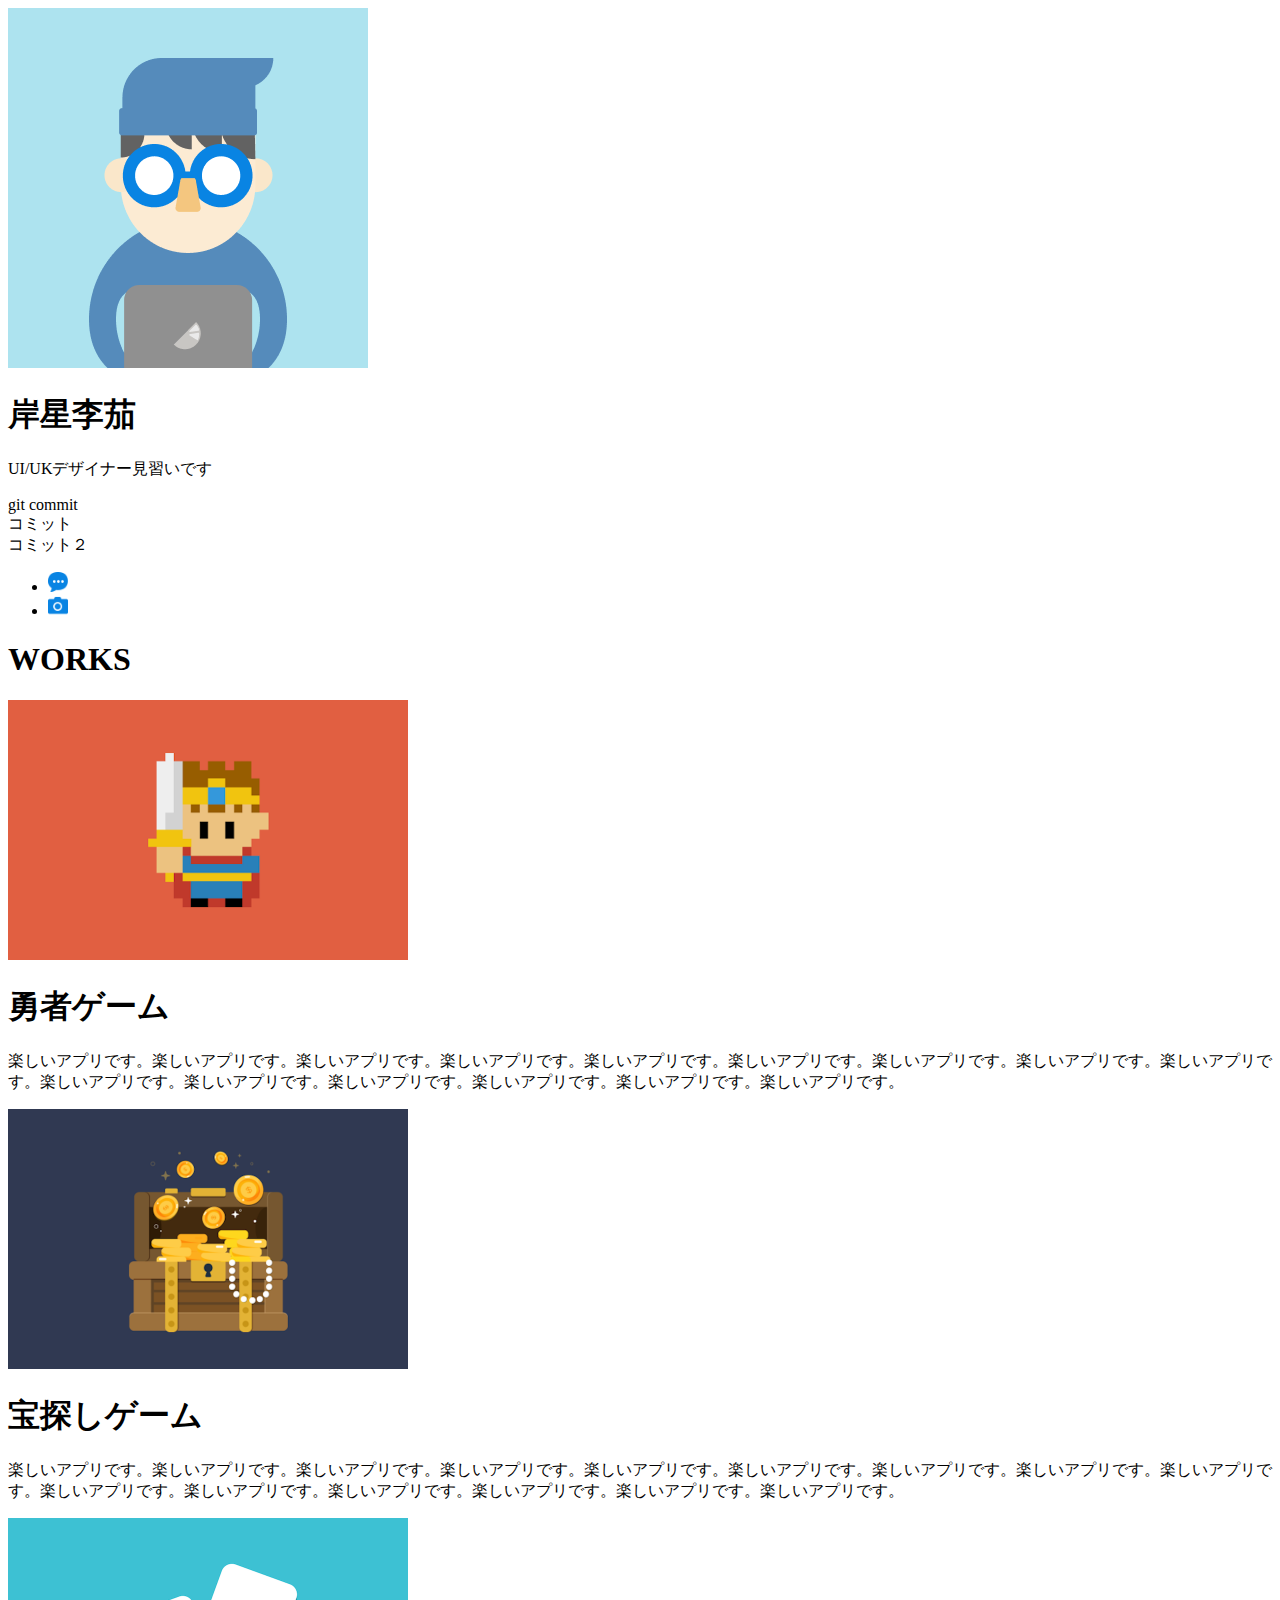
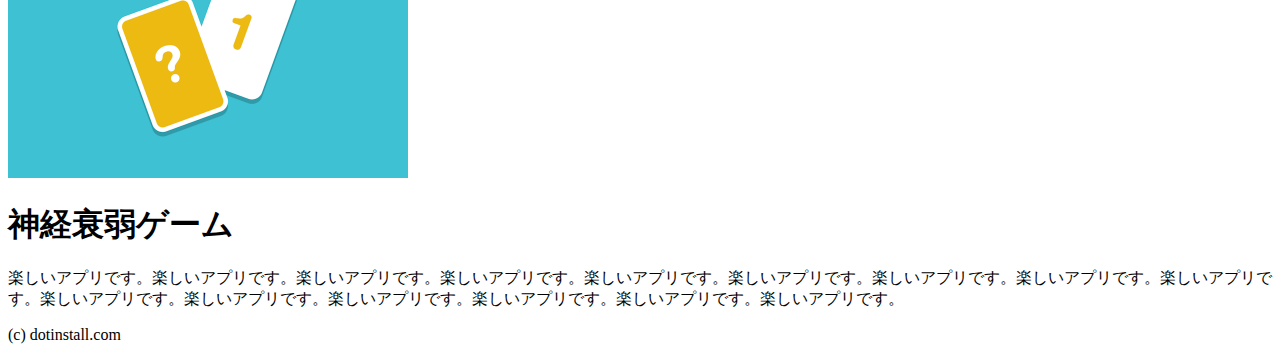
==== index.html @ 0ce1997c "こみっとれんしゅう" ====
<!DOCTYPE html>
<html lang="ja">
  <head>
		<meta charset="utf-8">
		<title>タイトル</title>
		<link rel="icon" href="favicon.ico">
		<meta name="description" content="せりかのポートフォリオサイトです"> 
  </head>
  <body>
				
		<header>
			
			<img src="img/taro.png">
					<h1>岸星李茄</h1>
					<p>UI/UKデザイナー見習いです</p> 

					<div>git commit</div>
					<div>コミット</div>
					<div>コミット２</div>
					

					<ul>
						<li>
							<a href="https://dotinstall.com" target="_blank"> 
								<img src="img/blog.png" width="20" height="20" alt="ブログサイトへのリンク画像です">
							</a>
						</li>
						<li>
							<a href="https:dotinstall.com" target="_blank">
							<img src="img/photos.png" width="20" height="20" alt="写真サイトへのリンク画像です">
						</a>
						</li>
					</ul>


		</header>
		
		
		<!-- 作品紹介 -->
		
		<!DOCTYPE html>
		<html lang="en">
		<head>
			<meta charset="UTF-8">
			<meta http-equiv="X-UA-Compatible" content="IE=edge">
			<meta name="viewport" content="width=device-width, initial-scale=1.0">
			<title>Document</title>
		</head>
		<body>


			
		</body>
		</html>


		<h1>WORKS</h1>
		
		<section>

<section>
	<img src="img/work1.png" width="400" height="260" alt="勇者ゲームの紹介画像">
	<h1>勇者ゲーム</h1>
	<p>楽しいアプリです。楽しいアプリです。楽しいアプリです。楽しいアプリです。楽しいアプリです。楽しいアプリです。楽しいアプリです。楽しいアプリです。楽しいアプリです。楽しいアプリです。楽しいアプリです。楽しいアプリです。楽しいアプリです。楽しいアプリです。楽しいアプリです。</p>
</section>



<section>
	<img src="img/work2.png" width="400" height="260" alt="宝探しゲームの紹介画像">
	<h1>宝探しゲーム</h1>
	<p>楽しいアプリです。楽しいアプリです。楽しいアプリです。楽しいアプリです。楽しいアプリです。楽しいアプリです。楽しいアプリです。楽しいアプリです。楽しいアプリです。楽しいアプリです。楽しいアプリです。楽しいアプリです。楽しいアプリです。楽しいアプリです。楽しいアプリです。</p>
</section>



<section>
	<img src="img/work3.png" width="400" height="260" alt="神経衰弱ゲームの紹介画像">
	<h1>神経衰弱ゲーム</h1>
	<p>楽しいアプリです。楽しいアプリです。楽しいアプリです。楽しいアプリです。楽しいアプリです。楽しいアプリです。楽しいアプリです。楽しいアプリです。楽しいアプリです。楽しいアプリです。楽しいアプリです。楽しいアプリです。楽しいアプリです。楽しいアプリです。楽しいアプリです。</p>
</section>

</section>



<footer>

	<p>(c) dotinstall.com</p>


</footer>


		

  </body>
</html>
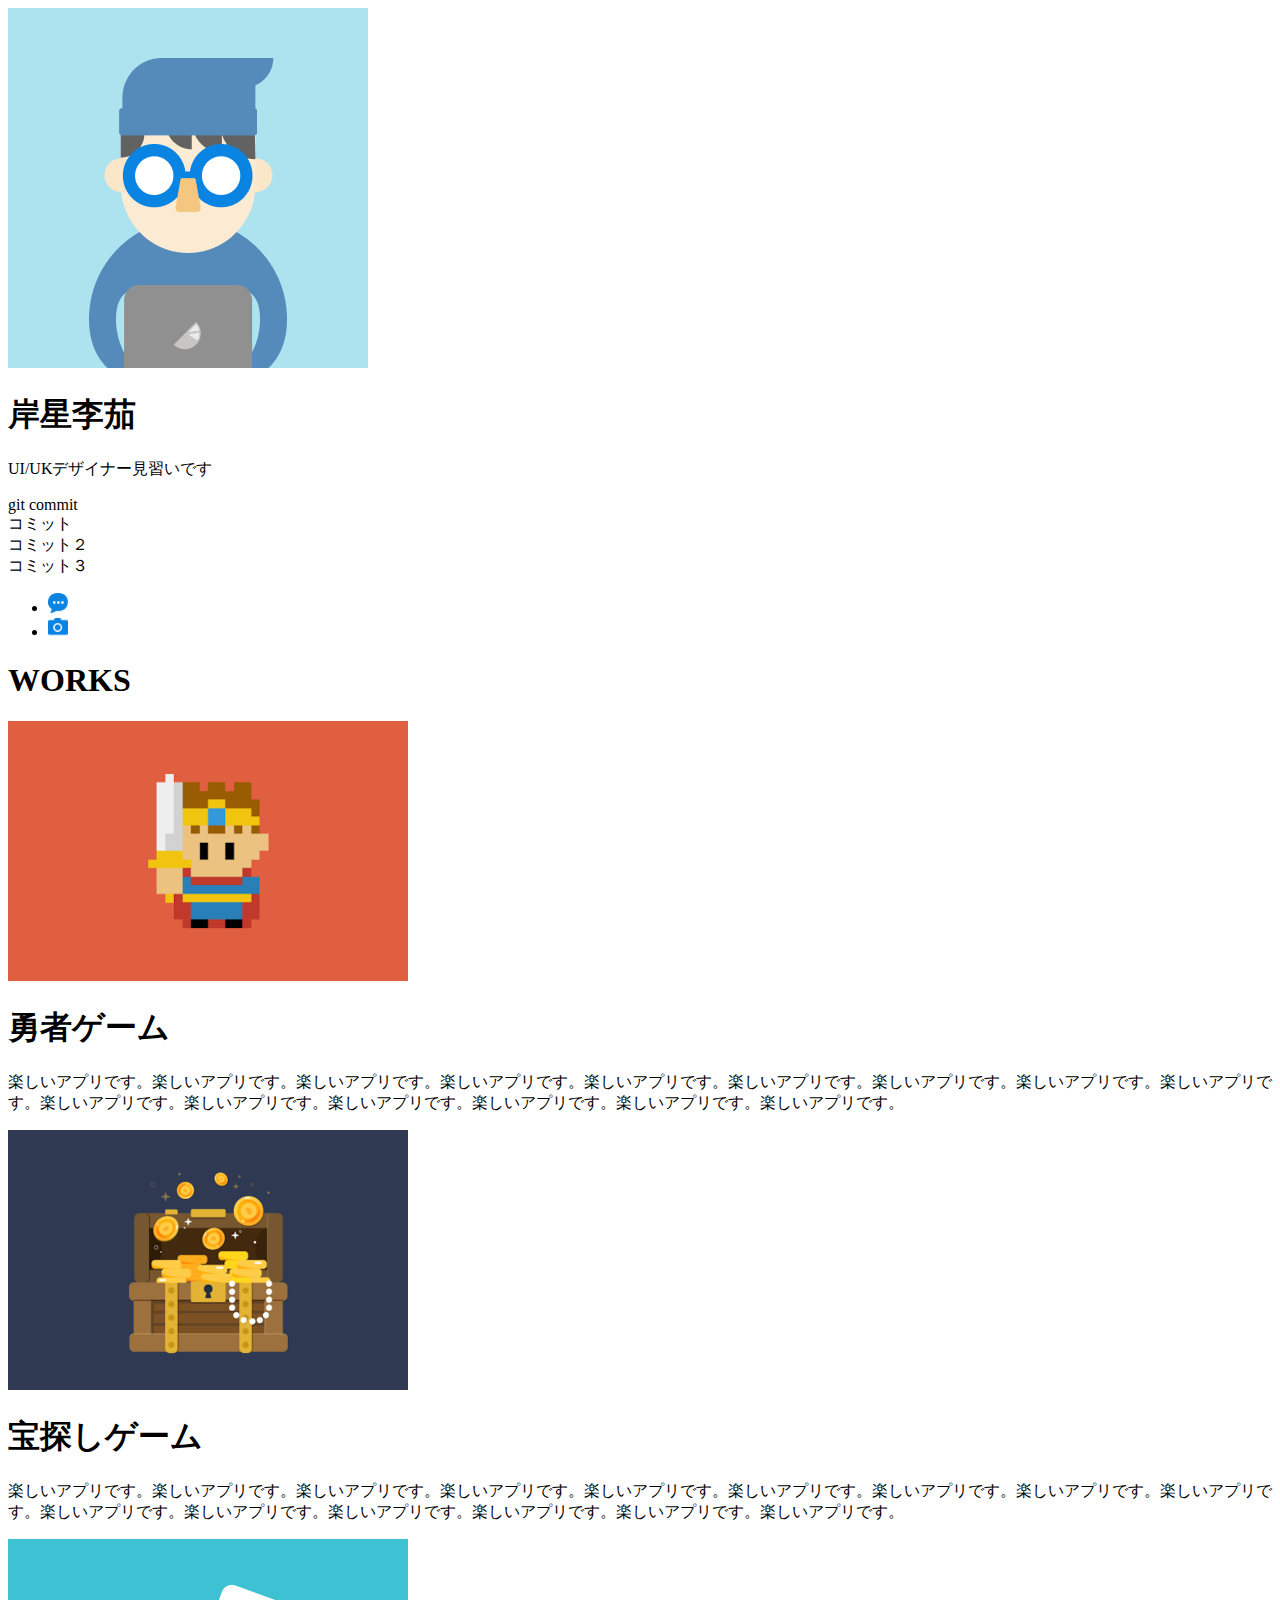
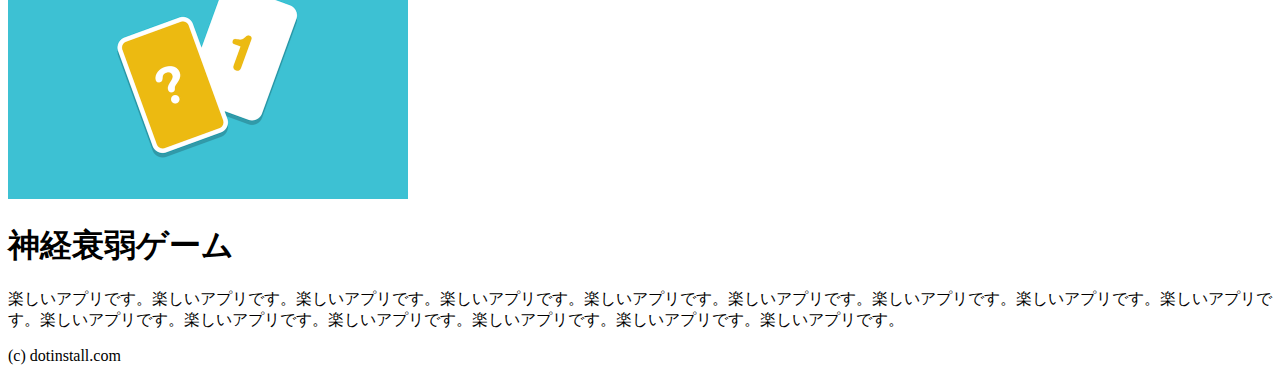
==== commit 6aed232d: "gitの練習" ====
--- a/index.html
+++ b/index.html
@@ -17,6 +17,7 @@
 					<div>git commit</div>
 					<div>コミット</div>
 					<div>コミット２</div>
+					<div>コミット３</div>
 					
 
 					<ul>
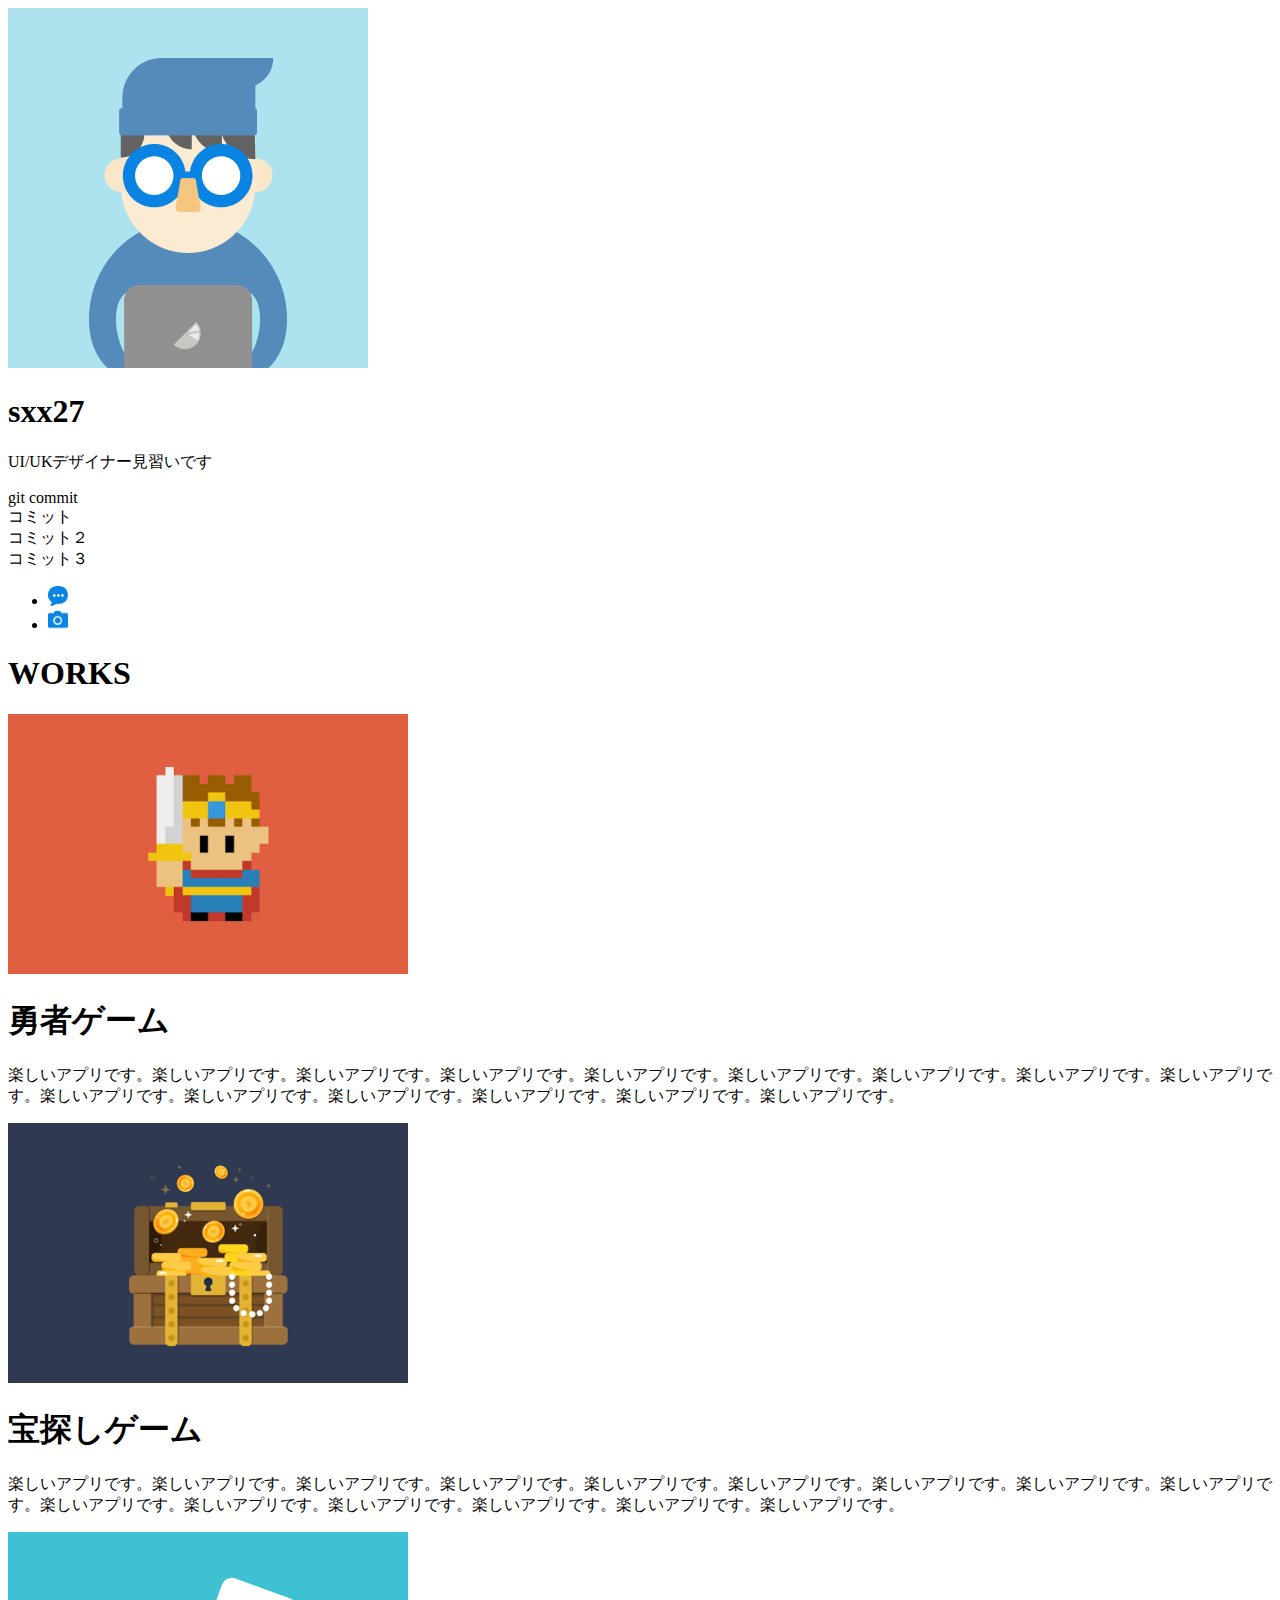
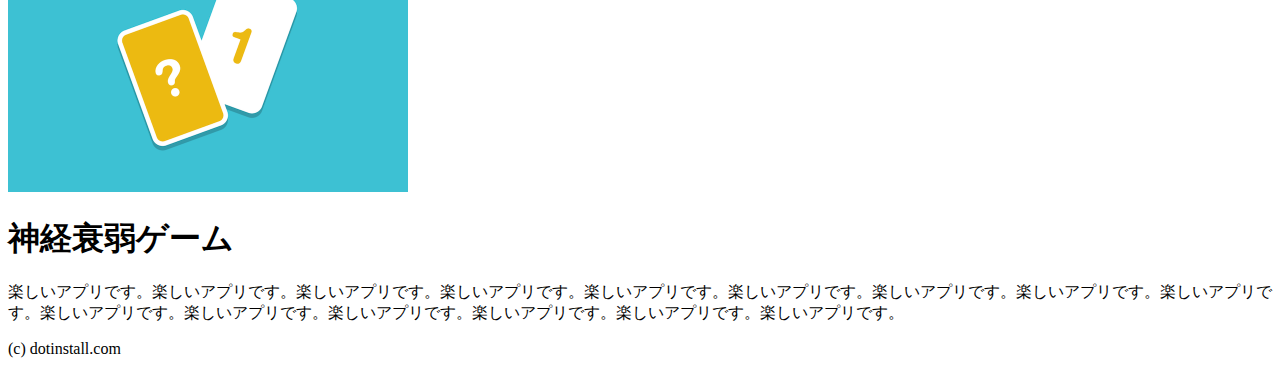
==== commit d7f27566: "gitの練習" ====
--- a/index.html
+++ b/index.html
@@ -11,14 +11,14 @@
 		<header>
 			
 			<img src="img/taro.png">
-					<h1>岸星李茄</h1>
+					<h1>sxx27</h1>
 					<p>UI/UKデザイナー見習いです</p> 
 
 					<div>git commit</div>
 					<div>コミット</div>
 					<div>コミット２</div>
 					<div>コミット３</div>
-					
+
 
 					<ul>
 						<li>
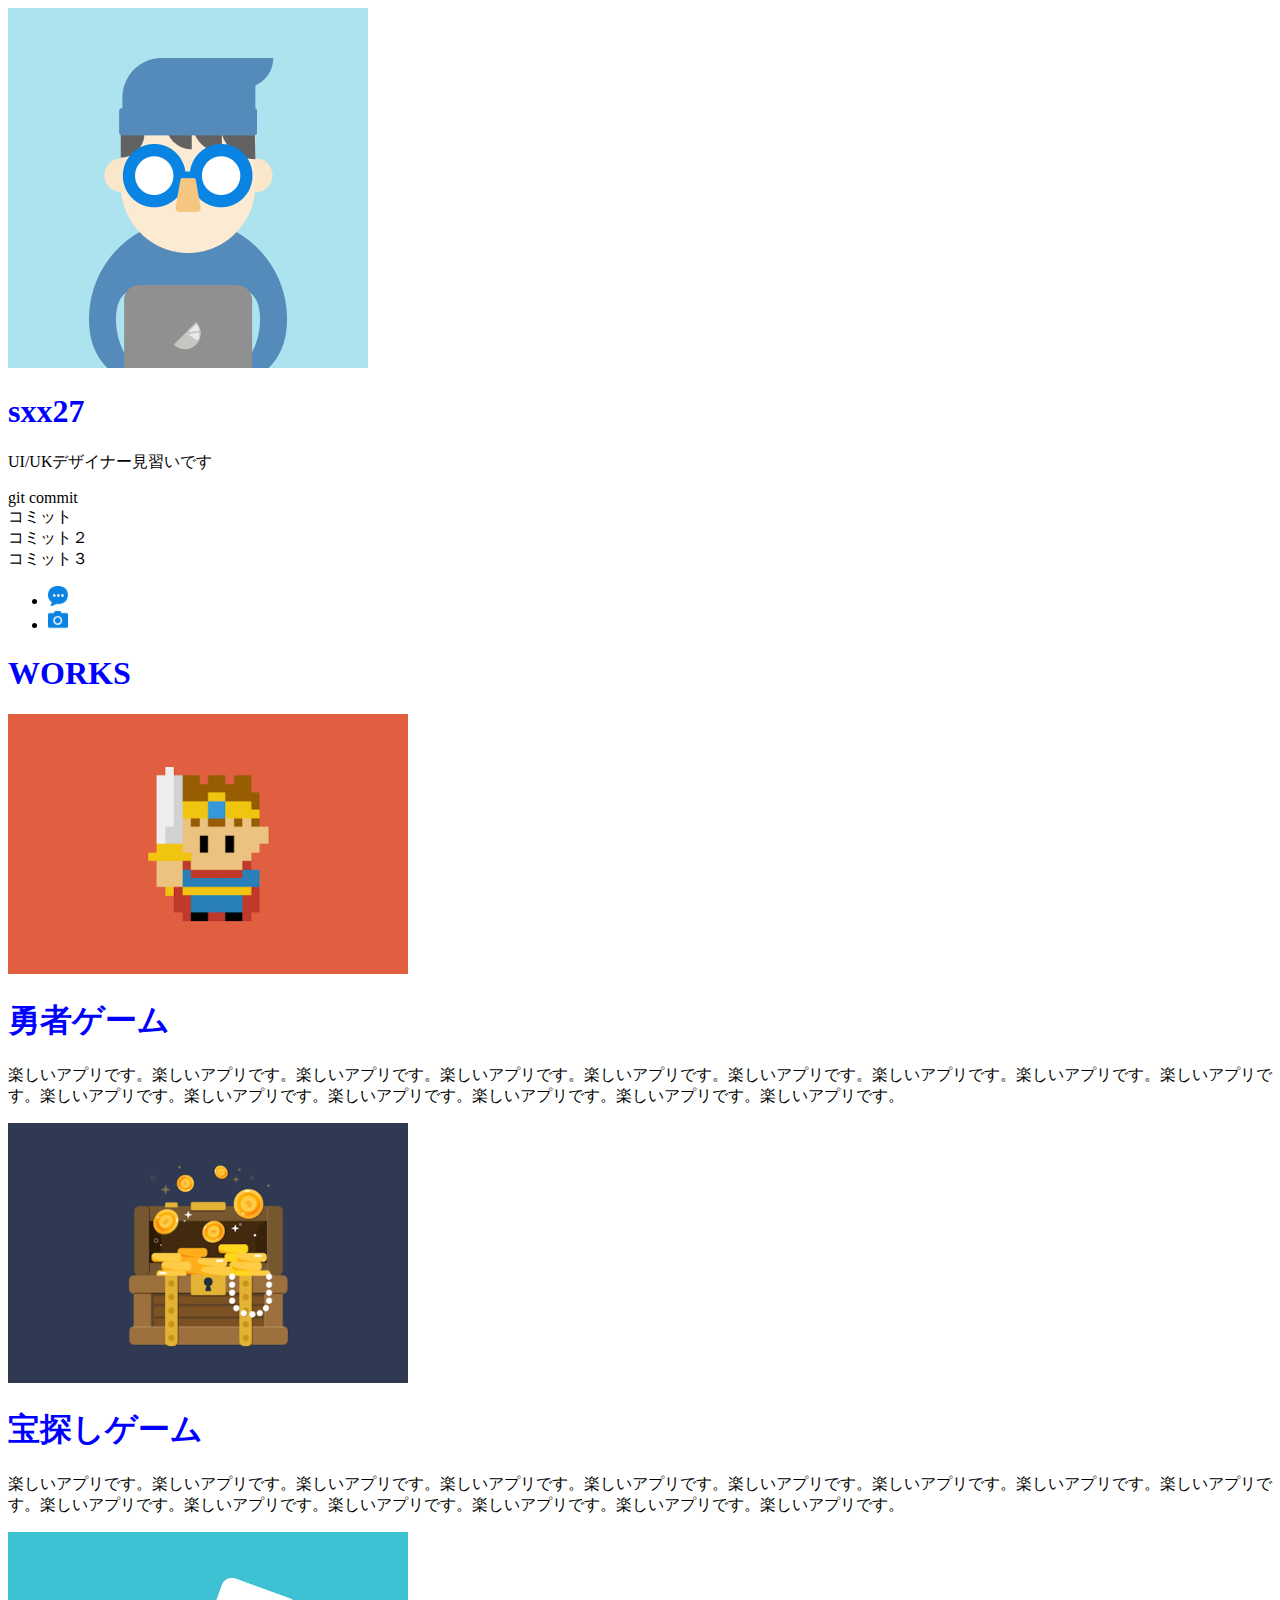
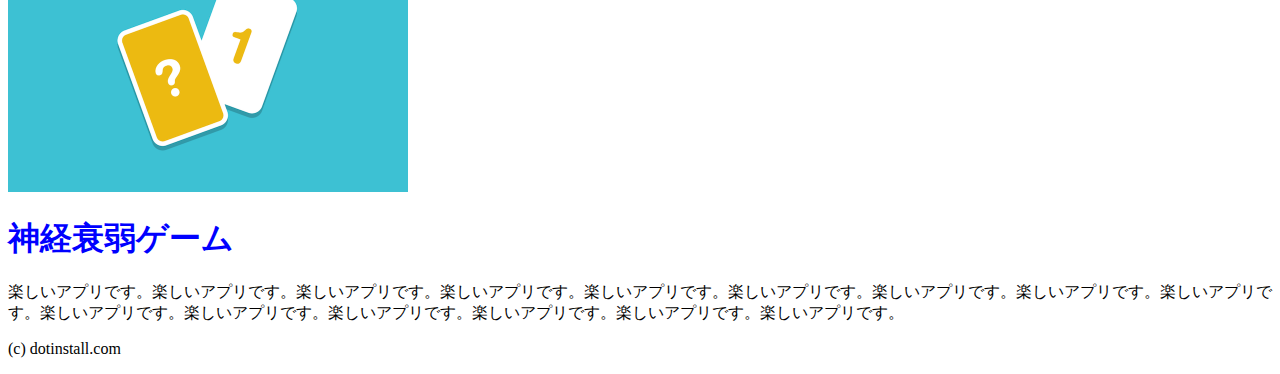
==== commit 1eae5691: "cssの練習" ====
--- a/index.html
+++ b/index.html
@@ -6,7 +6,17 @@
 		<link rel="icon" href="favicon.ico">
 		<meta name="description" content="せりかのポートフォリオサイトです"> 
   </head>
-  <body>
+<link rel="stylesheet" href="css/styles.css">
+<!-- 
+	<style>
+		h1 {
+color:  red;
+		}
+
+	</style>
+-->
+	
+	<body>
 				
 		<header>
 			
--- a/css/styles.css
+++ b/css/styles.css
@@ -0,0 +1,3 @@
+h1 {
+	color:  blue;
+}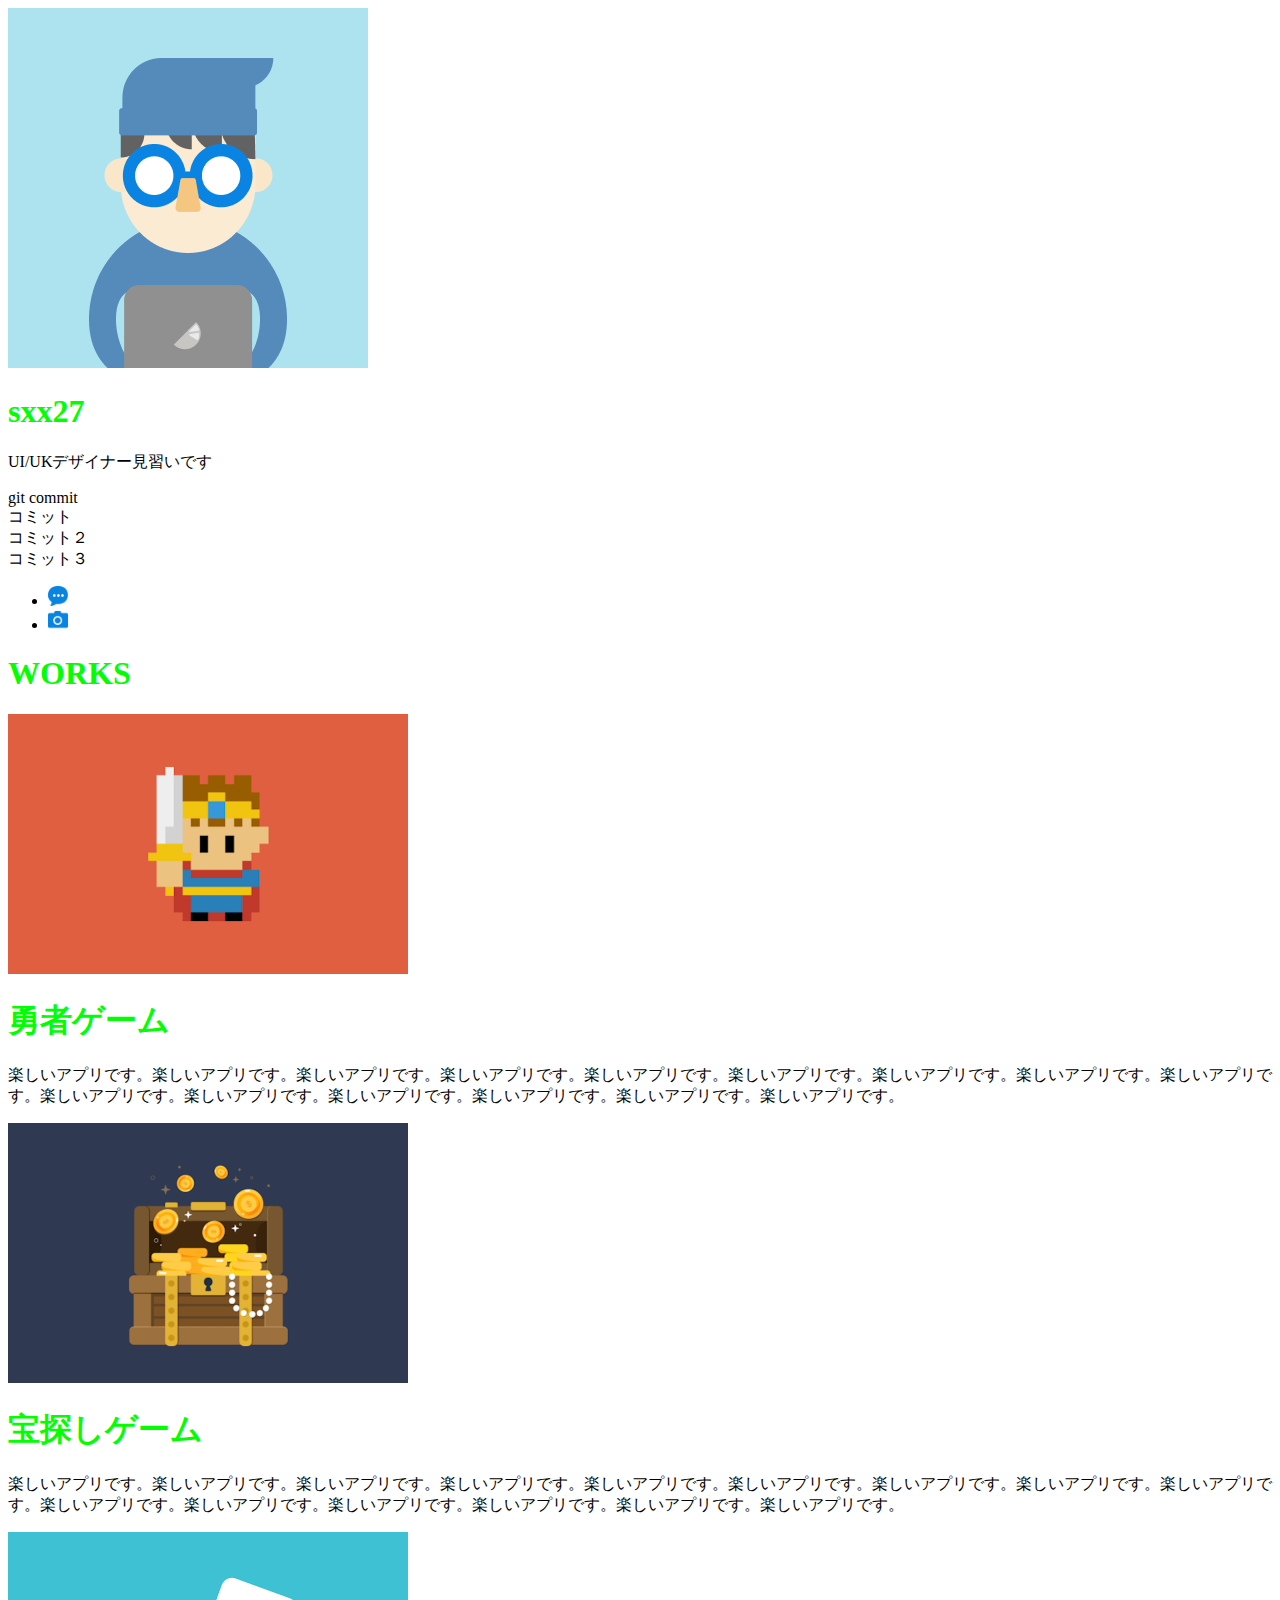
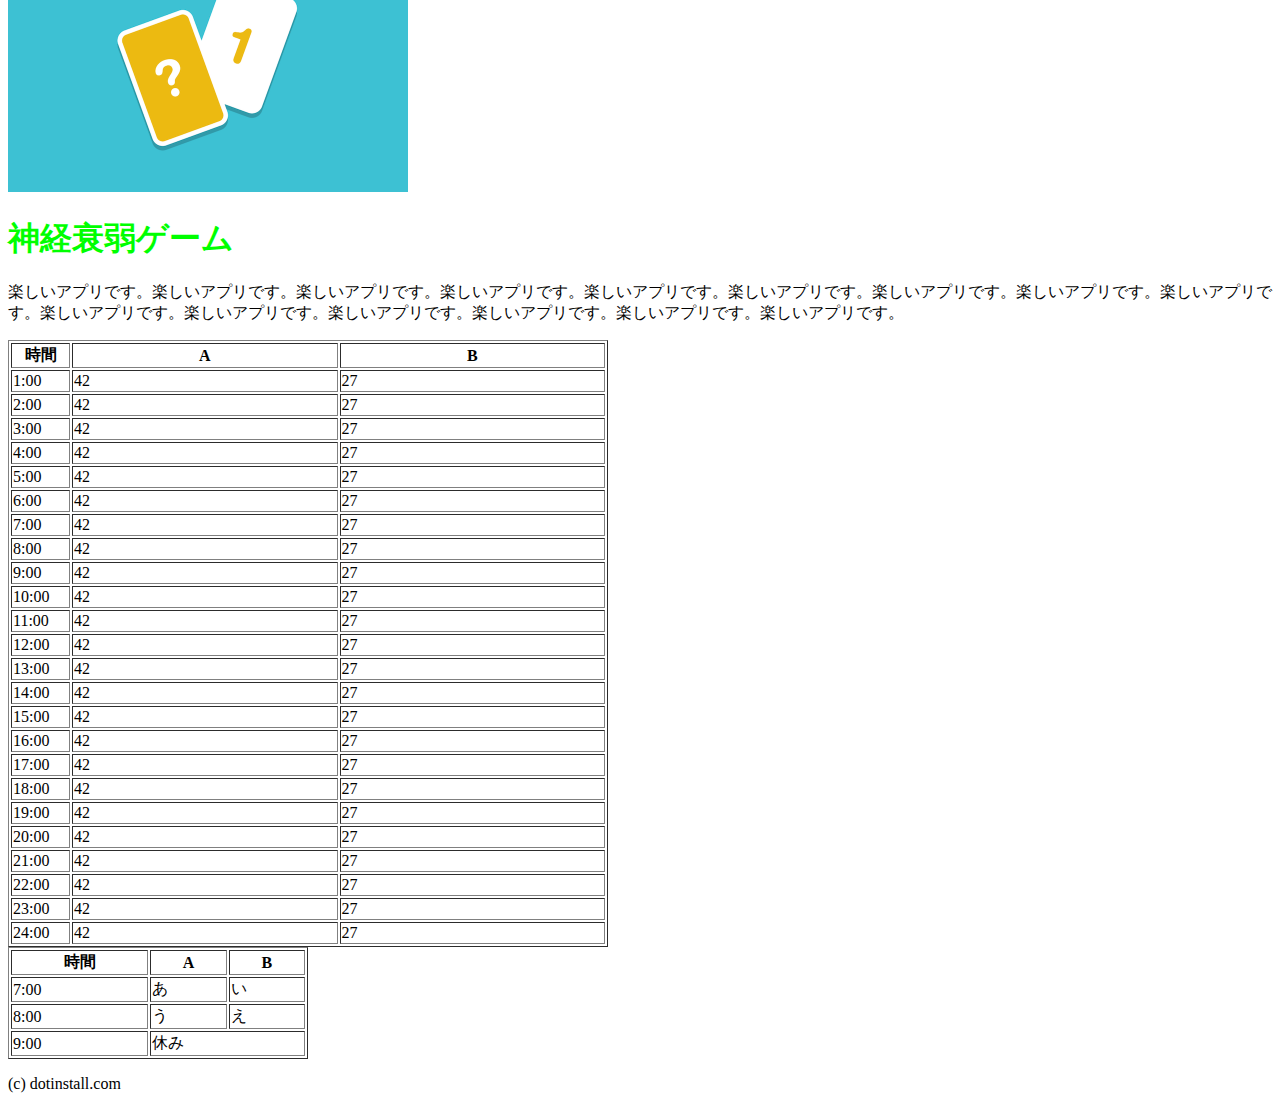
==== commit eff0a5c3: "html" ====
--- a/index.html
+++ b/index.html
@@ -89,13 +89,237 @@
 	<img src="img/work3.png" width="400" height="260" alt="神経衰弱ゲームの紹介画像">
 	<h1>神経衰弱ゲーム</h1>
 	<p>楽しいアプリです。楽しいアプリです。楽しいアプリです。楽しいアプリです。楽しいアプリです。楽しいアプリです。楽しいアプリです。楽しいアプリです。楽しいアプリです。楽しいアプリです。楽しいアプリです。楽しいアプリです。楽しいアプリです。楽しいアプリです。楽しいアプリです。</p>
+</secti
+on>
+
 </section>
 
-</section>
+
 
 
 
 <footer>
+
+
+
+<!DOCTYPE html>
+<html>
+<head>
+<title>セルの幅をパーセントで指定する</title>
+</head>
+<body>
+ <table border="1" width="600">
+ <!-- 表全体の長さを最初に指定しておく -->
+    <tr>
+      <th width="10%">時間</th>
+			<th>A</th>
+			<th>B</th>
+    </tr>
+
+
+    <tr>
+      <td>1:00</td>
+      <td>42</td>
+      <td>27</td>
+    </tr>
+
+
+    <tr>
+      <td>2:00</td>
+      <td>42</td>
+      <td>27</td>
+    </tr>
+
+
+    <tr>
+      <td>3:00</td>
+      <td>42</td>
+      <td>27</td>
+    </tr>
+
+
+    <tr>
+      <td>4:00</td>
+      <td>42</td>
+      <td>27</td>
+    </tr>
+
+
+    <tr>
+      <td>5:00</td>
+      <td>42</td>
+      <td>27</td>
+    </tr>
+
+
+    <tr>
+      <td>6:00</td>
+      <td>42</td>
+      <td>27</td>
+    </tr>
+
+
+    <tr>
+      <td>7:00</td>
+      <td>42</td>
+      <td>27</td>
+    </tr>
+
+
+    <tr>
+      <td>8:00</td>
+      <td>42</td>
+      <td>27</td>
+    </tr>
+
+
+    <tr>
+      <td>9:00</td>
+      <td>42</td>
+      <td>27</td>
+    </tr>
+
+
+    <tr>
+      <td>10:00</td>
+      <td>42</td>
+      <td>27</td>
+    </tr>
+
+
+    <tr>
+      <td>11:00</td>
+      <td>42</td>
+      <td>27</td>
+    </tr>
+
+
+    <tr>
+      <td>12:00</td>
+      <td>42</td>
+      <td>27</td>
+    </tr>
+
+
+    <tr>
+      <td>13:00</td>
+      <td>42</td>
+      <td>27</td>
+    </tr>
+
+
+    <tr>
+      <td>14:00</td>
+      <td>42</td>
+      <td>27</td>
+    </tr>
+
+
+    <tr>
+      <td>15:00</td>
+      <td>42</td>
+      <td>27</td>
+    </tr>
+
+
+    <tr>
+      <td>16:00</td>
+      <td>42</td>
+      <td>27</td>
+    </tr>
+
+
+    <tr>
+      <td>17:00</td>
+      <td>42</td>
+      <td>27</td>
+    </tr>
+
+
+    <tr>
+      <td>18:00</td>
+      <td>42</td>
+      <td>27</td>
+    </tr>
+
+
+    <tr>
+      <td>19:00</td>
+      <td>42</td>
+      <td>27</td>
+    </tr>
+
+
+    <tr>
+      <td>20:00</td>
+      <td>42</td>
+      <td>27</td>
+    </tr>
+
+
+    <tr>
+      <td>21:00</td>
+      <td>42</td>
+      <td>27</td>
+    </tr>
+
+
+    <tr>
+      <td>22:00</td>
+      <td>42</td>
+      <td>27</td>
+    </tr>
+
+
+    <tr>
+      <td>23:00</td>
+      <td>42</td>
+      <td>27</td>
+    </tr>
+
+
+    <tr>
+      <td>24:00</td>
+      <td>42</td>
+      <td>27</td>
+    </tr>
+
+
+
+  </table>
+</body>
+</html>
+
+<!DOCTYPE html>
+<html>
+<head>
+<title>セルを横に結合する</title>
+</head>
+<body>
+ <table border="1" width="300" >
+    <tr>
+      <th>時間</th>
+      <th>A</th>
+      <th>B</th>
+    </tr>
+    <tr>
+      <td>7:00</td>
+      <td>あ</td>
+      <td>い</td>
+    </tr>
+    <tr>
+      <td>8:00</td>
+      <td>う</td>
+      <td>え</td>
+    </tr>
+   <tr>
+      <td>9:00</td>
+      <td colspan="2">休み</td>
+     <!-- セルを横に2つ結合する -->
+    </tr>
+  </table>
+</body>
+</html>
 
 	<p>(c) dotinstall.com</p>
 
--- a/css/styles.css
+++ b/css/styles.css
@@ -1,3 +1,6 @@
 h1 {
-	color:  blue;
+	/* color:  blue; */
+	color: 　rgb(0,  255, 0 );
+	color:  #0f0
+	;
 }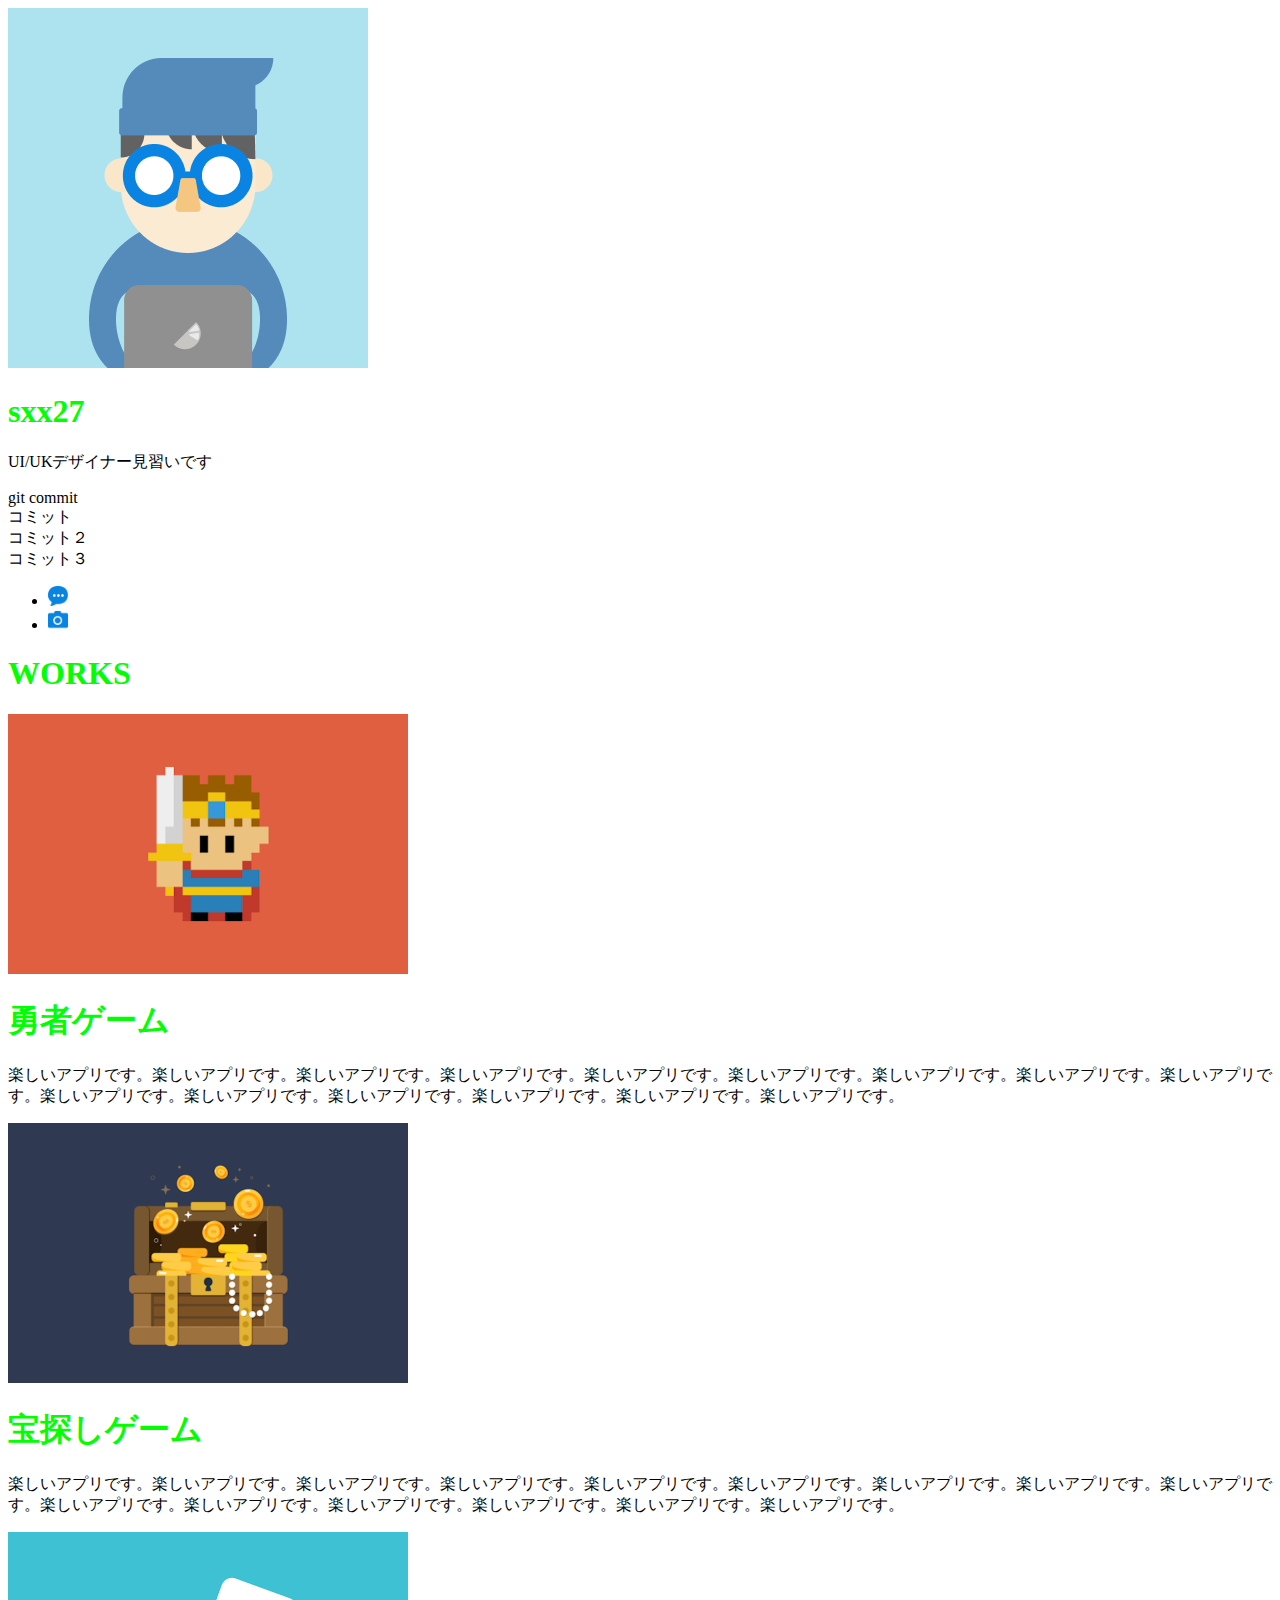
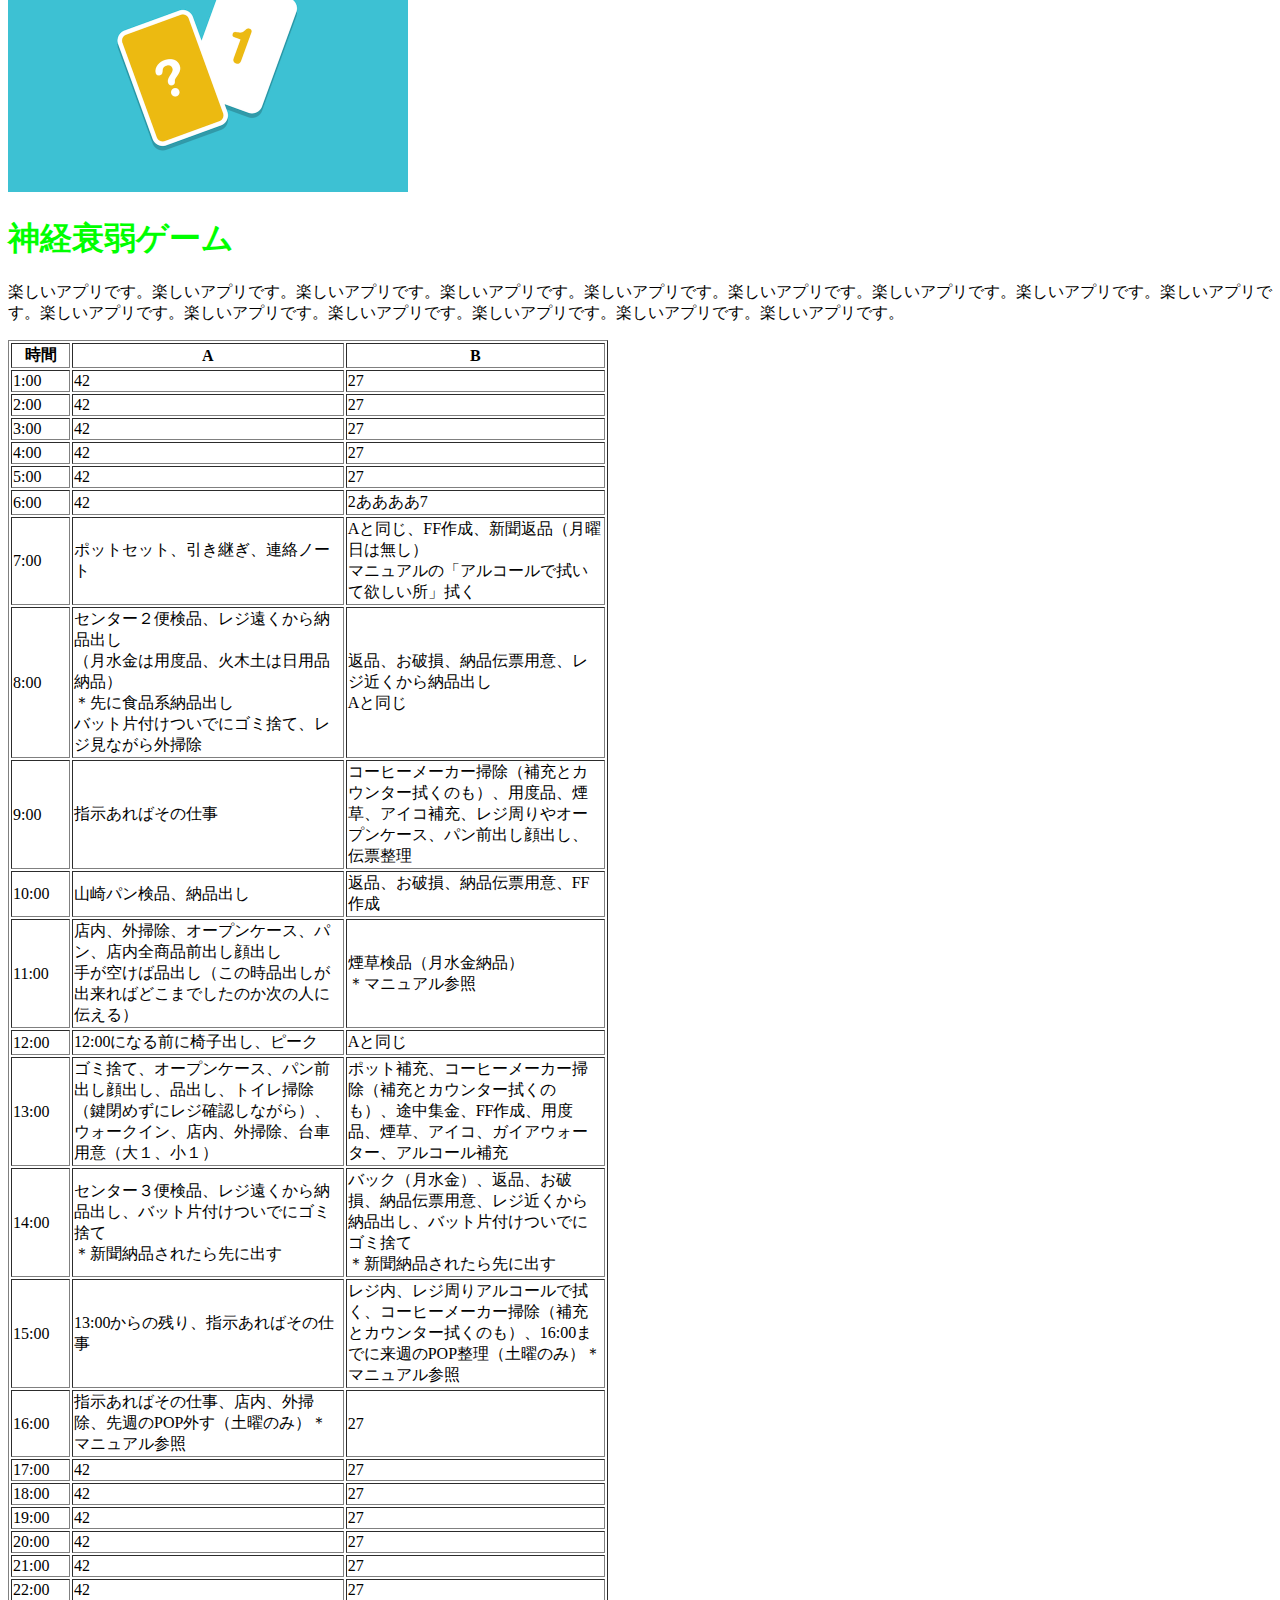
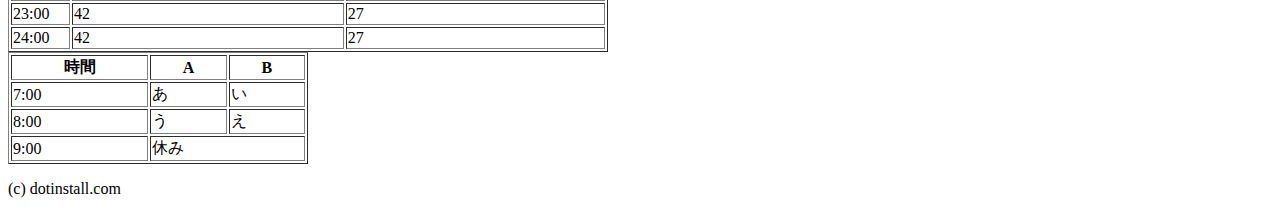
==== commit 3bc27001: "html" ====
--- a/index.html
+++ b/index.html
@@ -155,76 +155,90 @@
     <tr>
       <td>6:00</td>
       <td>42</td>
-      <td>27</td>
+      <td>2ああああ7</td>
     </tr>
 
 
     <tr>
       <td>7:00</td>
-      <td>42</td>
-      <td>27</td>
+      <td>ポットセット、引き継ぎ、連絡ノート</td>
+      <td>Aと同じ、FF作成、新聞返品（月曜日は無し）
+				<br>
+				マニュアルの「アルコールで拭いて欲しい所」拭く
+			</td>
     </tr>
 
 
     <tr>
       <td>8:00</td>
-      <td>42</td>
-      <td>27</td>
+      <td>センター２便検品、レジ遠くから納品出し<br>
+				（月水金は用度品、火木土は日用品納品）<br>
+＊先に食品系納品出し<br>
+バット片付けついでにゴミ捨て、レジ見ながら外掃除
+			</td>
+      <td>返品、お破損、納品伝票用意、レジ近くから納品出し<br>
+Aと同じ			</td>
     </tr>
 
 
     <tr>
       <td>9:00</td>
-      <td>42</td>
-      <td>27</td>
+      <td>指示あればその仕事</td>
+      <td>コーヒーメーカー掃除（補充とカウンター拭くのも）、用度品、煙草、アイコ補充、レジ周りやオープンケース、パン前出し顔出し、伝票整理			</td>
     </tr>
 
 
     <tr>
       <td>10:00</td>
-      <td>42</td>
-      <td>27</td>
+      <td>山崎パン検品、納品出し</td>
+      <td>返品、お破損、納品伝票用意、FF作成</td>
     </tr>
 
 
     <tr>
       <td>11:00</td>
-      <td>42</td>
-      <td>27</td>
+      <td>店内、外掃除、オープンケース、パン、店内全商品前出し顔出し<br>
+手が空けば品出し（この時品出しが出来ればどこまでしたのか次の人に伝える）</td>
+      <td>煙草検品（月水金納品）<br>＊マニュアル参照</td>
     </tr>
 
 
     <tr>
       <td>12:00</td>
-      <td>42</td>
-      <td>27</td>
+      <td>12:00になる前に椅子出し、ピーク</td>
+      <td>Aと同じ</td>
     </tr>
 
 
     <tr>
       <td>13:00</td>
-      <td>42</td>
-      <td>27</td>
+      <td>ゴミ捨て、オープンケース、パン前出し顔出し、品出し、トイレ掃除（鍵閉めずにレジ確認しながら）、ウォークイン、店内、外掃除、台車用意（大１、小１）</td>
+      <td>ポット補充、コーヒーメーカー掃除（補充とカウンター拭くのも）、途中集金、FF作成、用度品、煙草、アイコ、ガイアウォーター、アルコール補充</td>
     </tr>
 
 
     <tr>
       <td>14:00</td>
-      <td>42</td>
-      <td>27</td>
+      <td>センター３便検品、レジ遠くから納品出し、バット片付けついでにゴミ捨て<br>
+				＊新聞納品されたら先に出す
+			</td>
+      <td>バック（月水金）、返品、お破損、納品伝票用意、レジ近くから納品出し、バット片付けついでにゴミ捨て<br>
+			＊新聞納品されたら先に出す</td>
     </tr>
 
 
     <tr>
       <td>15:00</td>
-      <td>42</td>
-      <td>27</td>
+      <td>13:00からの残り、指示あればその仕事</td>
+      <td>レジ内、レジ周りアルコールで拭く、コーヒーメーカー掃除（補充とカウンター拭くのも）、16:00までに来週のPOP整理（土曜のみ）＊マニュアル参照
+			</td>
     </tr>
 
 
     <tr>
       <td>16:00</td>
-      <td>42</td>
+      <td>指示あればその仕事、店内、外掃除、先週のPOP外す（土曜のみ）＊マニュアル参照
+			</td>
       <td>27</td>
     </tr>
 
--- a/css/styles.css
+++ b/css/styles.css
@@ -3,4 +3,6 @@
 	color: 　rgb(0,  255, 0 );
 	color:  #0f0
 	;
-}+}
+
+
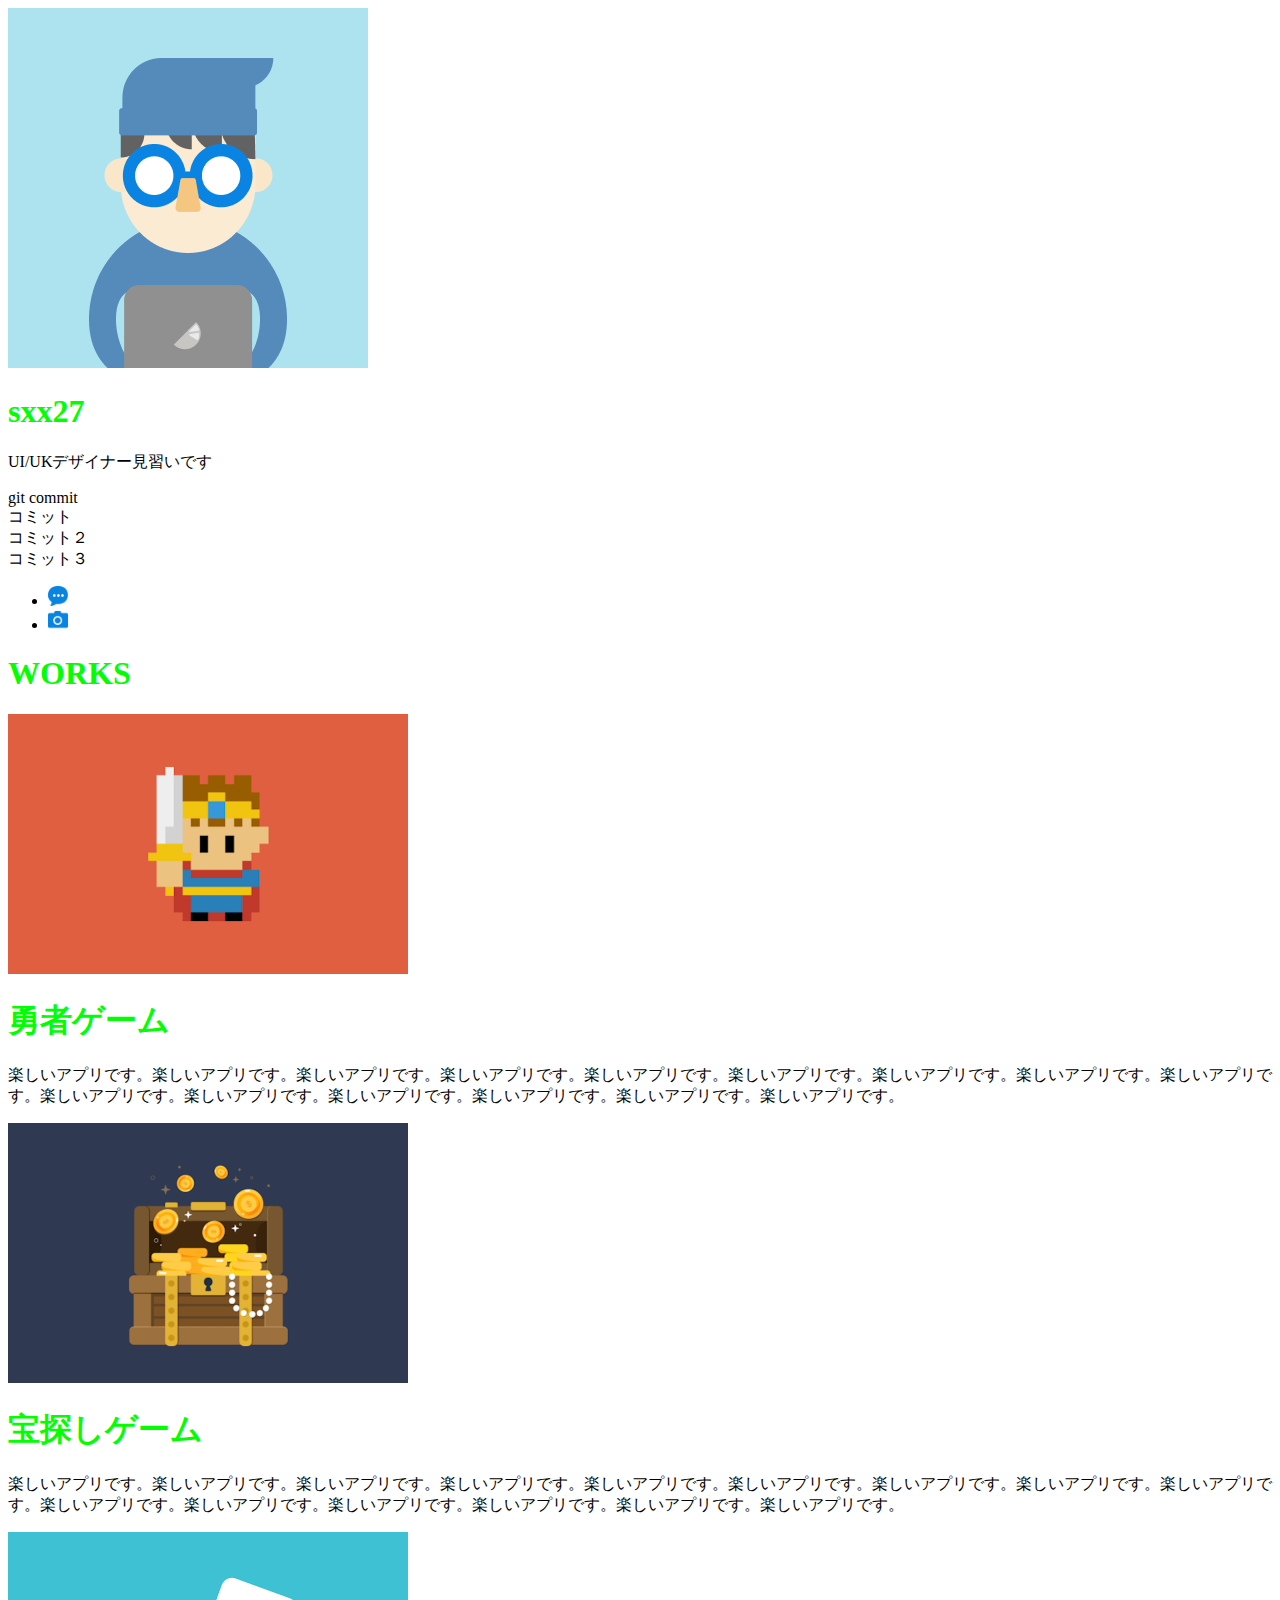
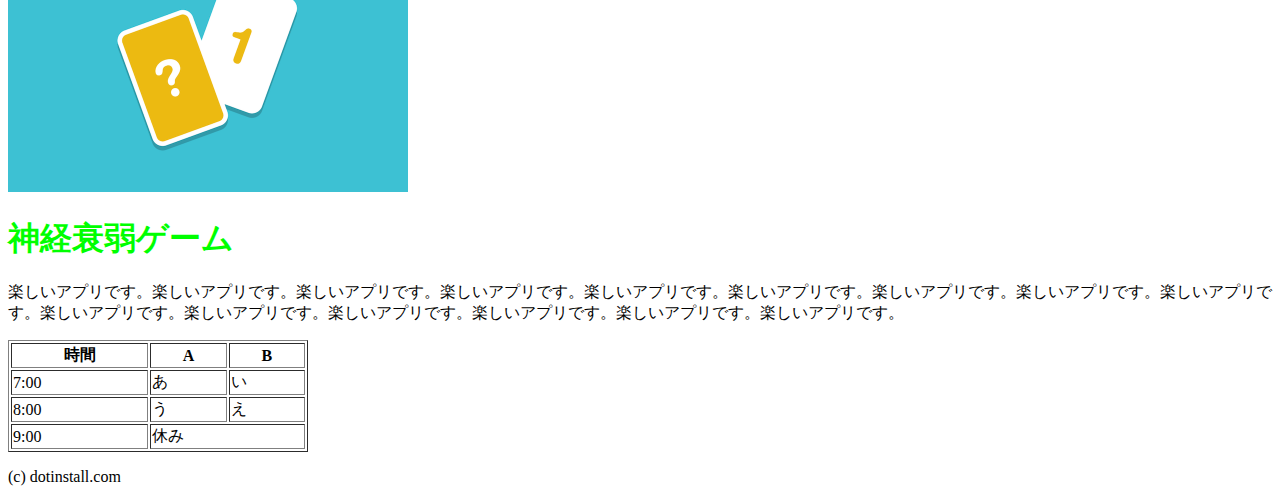
==== commit 5014d078: "git" ====
--- a/index.html
+++ b/index.html
@@ -105,208 +105,6 @@
 <!DOCTYPE html>
 <html>
 <head>
-<title>セルの幅をパーセントで指定する</title>
-</head>
-<body>
- <table border="1" width="600">
- <!-- 表全体の長さを最初に指定しておく -->
-    <tr>
-      <th width="10%">時間</th>
-			<th>A</th>
-			<th>B</th>
-    </tr>
-
-
-    <tr>
-      <td>1:00</td>
-      <td>42</td>
-      <td>27</td>
-    </tr>
-
-
-    <tr>
-      <td>2:00</td>
-      <td>42</td>
-      <td>27</td>
-    </tr>
-
-
-    <tr>
-      <td>3:00</td>
-      <td>42</td>
-      <td>27</td>
-    </tr>
-
-
-    <tr>
-      <td>4:00</td>
-      <td>42</td>
-      <td>27</td>
-    </tr>
-
-
-    <tr>
-      <td>5:00</td>
-      <td>42</td>
-      <td>27</td>
-    </tr>
-
-
-    <tr>
-      <td>6:00</td>
-      <td>42</td>
-      <td>2ああああ7</td>
-    </tr>
-
-
-    <tr>
-      <td>7:00</td>
-      <td>ポットセット、引き継ぎ、連絡ノート</td>
-      <td>Aと同じ、FF作成、新聞返品（月曜日は無し）
-				<br>
-				マニュアルの「アルコールで拭いて欲しい所」拭く
-			</td>
-    </tr>
-
-
-    <tr>
-      <td>8:00</td>
-      <td>センター２便検品、レジ遠くから納品出し<br>
-				（月水金は用度品、火木土は日用品納品）<br>
-＊先に食品系納品出し<br>
-バット片付けついでにゴミ捨て、レジ見ながら外掃除
-			</td>
-      <td>返品、お破損、納品伝票用意、レジ近くから納品出し<br>
-Aと同じ			</td>
-    </tr>
-
-
-    <tr>
-      <td>9:00</td>
-      <td>指示あればその仕事</td>
-      <td>コーヒーメーカー掃除（補充とカウンター拭くのも）、用度品、煙草、アイコ補充、レジ周りやオープンケース、パン前出し顔出し、伝票整理			</td>
-    </tr>
-
-
-    <tr>
-      <td>10:00</td>
-      <td>山崎パン検品、納品出し</td>
-      <td>返品、お破損、納品伝票用意、FF作成</td>
-    </tr>
-
-
-    <tr>
-      <td>11:00</td>
-      <td>店内、外掃除、オープンケース、パン、店内全商品前出し顔出し<br>
-手が空けば品出し（この時品出しが出来ればどこまでしたのか次の人に伝える）</td>
-      <td>煙草検品（月水金納品）<br>＊マニュアル参照</td>
-    </tr>
-
-
-    <tr>
-      <td>12:00</td>
-      <td>12:00になる前に椅子出し、ピーク</td>
-      <td>Aと同じ</td>
-    </tr>
-
-
-    <tr>
-      <td>13:00</td>
-      <td>ゴミ捨て、オープンケース、パン前出し顔出し、品出し、トイレ掃除（鍵閉めずにレジ確認しながら）、ウォークイン、店内、外掃除、台車用意（大１、小１）</td>
-      <td>ポット補充、コーヒーメーカー掃除（補充とカウンター拭くのも）、途中集金、FF作成、用度品、煙草、アイコ、ガイアウォーター、アルコール補充</td>
-    </tr>
-
-
-    <tr>
-      <td>14:00</td>
-      <td>センター３便検品、レジ遠くから納品出し、バット片付けついでにゴミ捨て<br>
-				＊新聞納品されたら先に出す
-			</td>
-      <td>バック（月水金）、返品、お破損、納品伝票用意、レジ近くから納品出し、バット片付けついでにゴミ捨て<br>
-			＊新聞納品されたら先に出す</td>
-    </tr>
-
-
-    <tr>
-      <td>15:00</td>
-      <td>13:00からの残り、指示あればその仕事</td>
-      <td>レジ内、レジ周りアルコールで拭く、コーヒーメーカー掃除（補充とカウンター拭くのも）、16:00までに来週のPOP整理（土曜のみ）＊マニュアル参照
-			</td>
-    </tr>
-
-
-    <tr>
-      <td>16:00</td>
-      <td>指示あればその仕事、店内、外掃除、先週のPOP外す（土曜のみ）＊マニュアル参照
-			</td>
-      <td>27</td>
-    </tr>
-
-
-    <tr>
-      <td>17:00</td>
-      <td>42</td>
-      <td>27</td>
-    </tr>
-
-
-    <tr>
-      <td>18:00</td>
-      <td>42</td>
-      <td>27</td>
-    </tr>
-
-
-    <tr>
-      <td>19:00</td>
-      <td>42</td>
-      <td>27</td>
-    </tr>
-
-
-    <tr>
-      <td>20:00</td>
-      <td>42</td>
-      <td>27</td>
-    </tr>
-
-
-    <tr>
-      <td>21:00</td>
-      <td>42</td>
-      <td>27</td>
-    </tr>
-
-
-    <tr>
-      <td>22:00</td>
-      <td>42</td>
-      <td>27</td>
-    </tr>
-
-
-    <tr>
-      <td>23:00</td>
-      <td>42</td>
-      <td>27</td>
-    </tr>
-
-
-    <tr>
-      <td>24:00</td>
-      <td>42</td>
-      <td>27</td>
-    </tr>
-
-
-
-  </table>
-</body>
-</html>
-
-<!DOCTYPE html>
-<html>
-<head>
 <title>セルを横に結合する</title>
 </head>
 <body>
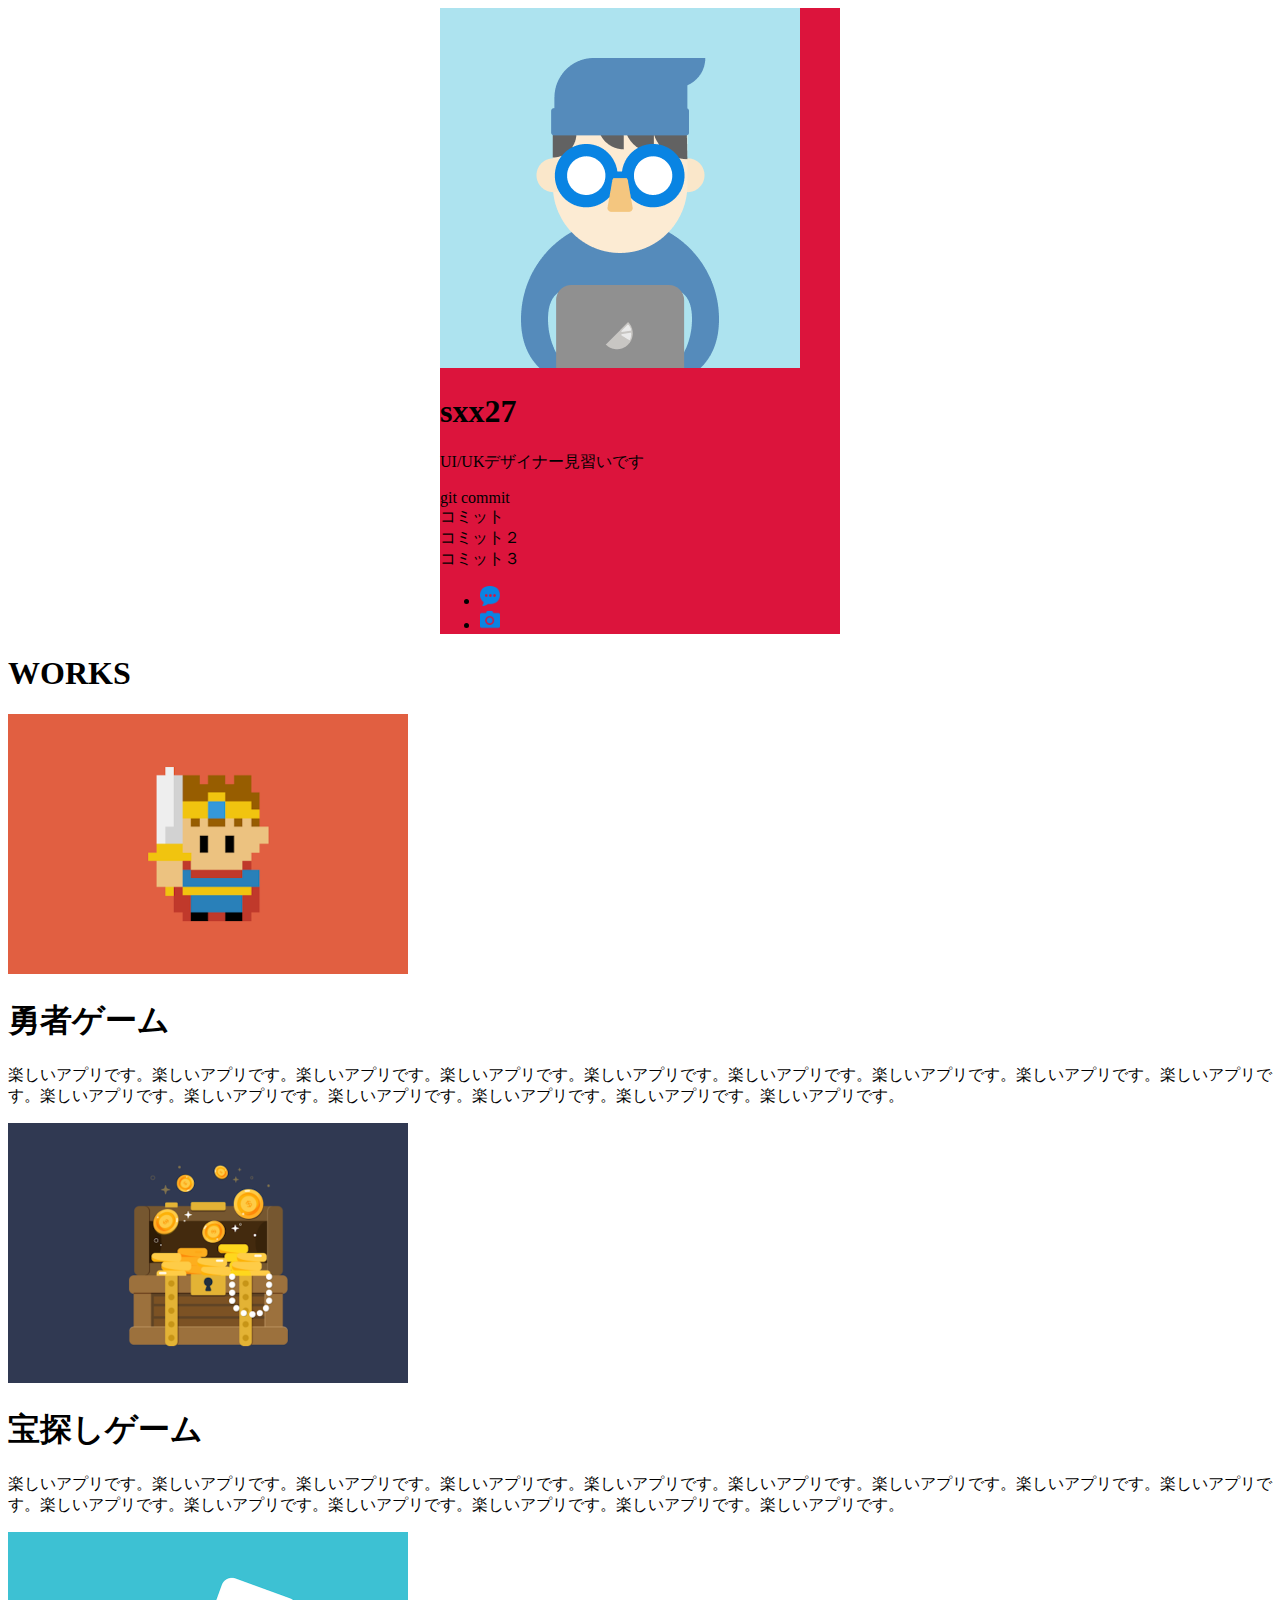
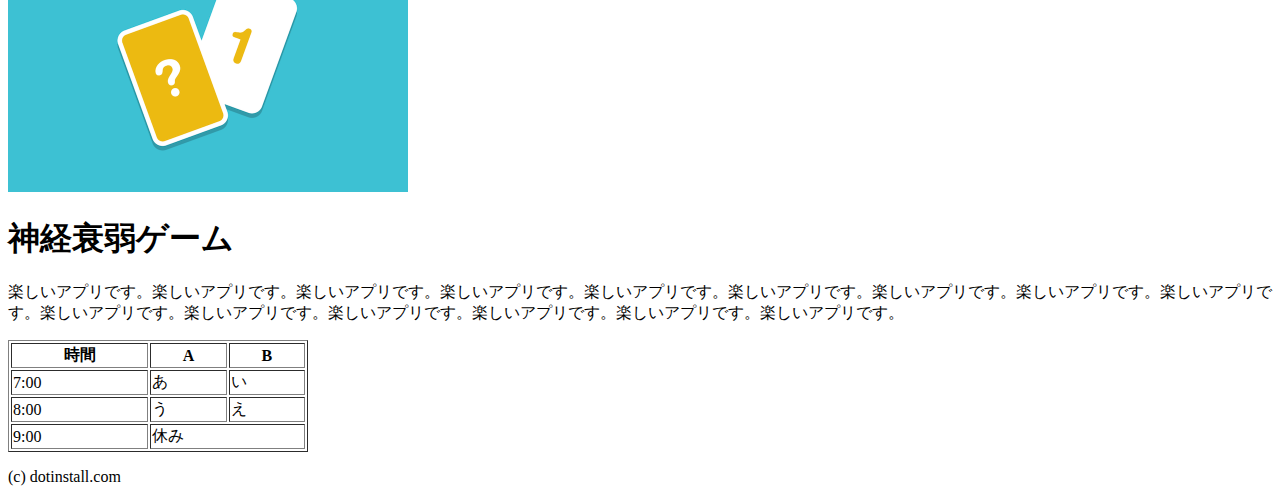
==== commit 891b5bf8: "css" ====
--- a/index.html
+++ b/index.html
@@ -1,11 +1,12 @@
 <!DOCTYPE html>
 <html lang="ja">
-  <head>
-		<meta charset="utf-8">
-		<title>タイトル</title>
-		<link rel="icon" href="favicon.ico">
-		<meta name="description" content="せりかのポートフォリオサイトです"> 
-  </head>
+
+<head>
+	<meta charset="utf-8">
+	<title>タイトル</title>
+	<link rel="icon" href="favicon.ico">
+	<meta name="description" content="せりかのポートフォリオサイトです">
+</head>
 <link rel="stylesheet" href="css/styles.css">
 <!-- 
 	<style>
@@ -15,132 +16,146 @@
 
 	</style>
 -->
-	
-	<body>
-				
-		<header>
-			
+
+<body>
+
+	<header>
+
+		<div class="container">
+
 			<img src="img/taro.png">
-					<h1>sxx27</h1>
-					<p>UI/UKデザイナー見習いです</p> 
+			<h1>sxx27</h1>
+			<p>UI/UKデザイナー見習いです</p>
 
-					<div>git commit</div>
-					<div>コミット</div>
-					<div>コミット２</div>
-					<div>コミット３</div>
+			<div>git commit</div>
+			<div>コミット</div>
+			<div>コミット２</div>
+			<div>コミット３</div>
 
 
-					<ul>
-						<li>
-							<a href="https://dotinstall.com" target="_blank"> 
-								<img src="img/blog.png" width="20" height="20" alt="ブログサイトへのリンク画像です">
-							</a>
-						</li>
-						<li>
-							<a href="https:dotinstall.com" target="_blank">
-							<img src="img/photos.png" width="20" height="20" alt="写真サイトへのリンク画像です">
-						</a>
-						</li>
-					</ul>
+			<ul>
+				<li>
+					<a href="https://dotinstall.com" target="_blank">
+						<img src="img/blog.png" width="20" height="20" alt="ブログサイトへのリンク画像です">
+					</a>
+				</li>
+				<li>
+					<a href="https:dotinstall.com" target="_blank">
+						<img src="img/photos.png" width="20" height="20" alt="写真サイトへのリンク画像です">
+					</a>
+				</li>
+			</ul>
+		</div>
 
 
-		</header>
-		
-		
-		<!-- 作品紹介 -->
-		
-		<!DOCTYPE html>
-		<html lang="en">
-		<head>
-			<meta charset="UTF-8">
-			<meta http-equiv="X-UA-Compatible" content="IE=edge">
-			<meta name="viewport" content="width=device-width, initial-scale=1.0">
-			<title>Document</title>
-		</head>
-		<body>
+	</header>
 
 
-			
-		</body>
-		</html>
+	<!-- 作品紹介 -->
 
+	<!DOCTYPE html>
+	<html lang="en">
 
-		<h1>WORKS</h1>
-		
-		<section>
+	<head>
+		<meta charset="UTF-8">
+		<meta http-equiv="X-UA-Compatible" content="IE=edge">
+		<meta name="viewport" content="width=device-width, initial-scale=1.0">
+		<title>Document</title>
+	</head>
 
-<section>
-	<img src="img/work1.png" width="400" height="260" alt="勇者ゲームの紹介画像">
-	<h1>勇者ゲーム</h1>
-	<p>楽しいアプリです。楽しいアプリです。楽しいアプリです。楽しいアプリです。楽しいアプリです。楽しいアプリです。楽しいアプリです。楽しいアプリです。楽しいアプリです。楽しいアプリです。楽しいアプリです。楽しいアプリです。楽しいアプリです。楽しいアプリです。楽しいアプリです。</p>
-</section>
+	<body>
 
 
 
-<section>
-	<img src="img/work2.png" width="400" height="260" alt="宝探しゲームの紹介画像">
-	<h1>宝探しゲーム</h1>
-	<p>楽しいアプリです。楽しいアプリです。楽しいアプリです。楽しいアプリです。楽しいアプリです。楽しいアプリです。楽しいアプリです。楽しいアプリです。楽しいアプリです。楽しいアプリです。楽しいアプリです。楽しいアプリです。楽しいアプリです。楽しいアプリです。楽しいアプリです。</p>
-</section>
+	</body>
+
+	</html>
+
+
+	<h1>WORKS</h1>
+
+	<section>
+
+		<section>
+			<img src="img/work1.png" width="400" height="260" alt="勇者ゲームの紹介画像">
+			<h1>勇者ゲーム</h1>
+			<p>
+				楽しいアプリです。楽しいアプリです。楽しいアプリです。楽しいアプリです。楽しいアプリです。楽しいアプリです。楽しいアプリです。楽しいアプリです。楽しいアプリです。楽しいアプリです。楽しいアプリです。楽しいアプリです。楽しいアプリです。楽しいアプリです。楽しいアプリです。
+			</p>
+		</section>
 
 
 
-<section>
-	<img src="img/work3.png" width="400" height="260" alt="神経衰弱ゲームの紹介画像">
-	<h1>神経衰弱ゲーム</h1>
-	<p>楽しいアプリです。楽しいアプリです。楽しいアプリです。楽しいアプリです。楽しいアプリです。楽しいアプリです。楽しいアプリです。楽しいアプリです。楽しいアプリです。楽しいアプリです。楽しいアプリです。楽しいアプリです。楽しいアプリです。楽しいアプリです。楽しいアプリです。</p>
-</secti
-on>
+		<section>
+			<img src="img/work2.png" width="400" height="260" alt="宝探しゲームの紹介画像">
+			<h1>宝探しゲーム</h1>
+			<p>
+				楽しいアプリです。楽しいアプリです。楽しいアプリです。楽しいアプリです。楽しいアプリです。楽しいアプリです。楽しいアプリです。楽しいアプリです。楽しいアプリです。楽しいアプリです。楽しいアプリです。楽しいアプリです。楽しいアプリです。楽しいアプリです。楽しいアプリです。
+			</p>
+		</section>
 
-</section>
+
+
+		<section>
+			<img src="img/work3.png" width="400" height="260" alt="神経衰弱ゲームの紹介画像">
+			<h1>神経衰弱ゲーム</h1>
+			<p>
+				楽しいアプリです。楽しいアプリです。楽しいアプリです。楽しいアプリです。楽しいアプリです。楽しいアプリです。楽しいアプリです。楽しいアプリです。楽しいアプリです。楽しいアプリです。楽しいアプリです。楽しいアプリです。楽しいアプリです。楽しいアプリです。楽しいアプリです。
+			</p>
+			</secti on>
+
+		</section>
 
 
 
 
 
-<footer>
+		<footer>
 
 
 
-<!DOCTYPE html>
-<html>
-<head>
-<title>セルを横に結合する</title>
-</head>
-<body>
- <table border="1" width="300" >
-    <tr>
-      <th>時間</th>
-      <th>A</th>
-      <th>B</th>
-    </tr>
-    <tr>
-      <td>7:00</td>
-      <td>あ</td>
-      <td>い</td>
-    </tr>
-    <tr>
-      <td>8:00</td>
-      <td>う</td>
-      <td>え</td>
-    </tr>
-   <tr>
-      <td>9:00</td>
-      <td colspan="2">休み</td>
-     <!-- セルを横に2つ結合する -->
-    </tr>
-  </table>
-</body>
-</html>
+			<!DOCTYPE html>
+			<html>
 
-	<p>(c) dotinstall.com</p>
+			<head>
+				<title>セルを横に結合する</title>
+			</head>
+
+			<body>
+				<table border="1" width="300">
+					<tr>
+						<th>時間</th>
+						<th>A</th>
+						<th>B</th>
+					</tr>
+					<tr>
+						<td>7:00</td>
+						<td>あ</td>
+						<td>い</td>
+					</tr>
+					<tr>
+						<td>8:00</td>
+						<td>う</td>
+						<td>え</td>
+					</tr>
+					<tr>
+						<td>9:00</td>
+						<td colspan="2">休み</td>
+						<!-- セルを横に2つ結合する -->
+					</tr>
+				</table>
+			</body>
+
+			</html>
+
+			<p>(c) dotinstall.com</p>
 
 
-</footer>
+		</footer>
 
 
-		
 
-  </body>
-</html>
 
+</body>
+
+</html>--- a/css/styles.css
+++ b/css/styles.css
@@ -1,8 +1,35 @@
 h1 {
 	/* color:  blue; */
 	color: 　rgb(0,  255, 0 );
-	color:  #0f0
-	;
+	
 }
 
 
+body｛
+color:  #333;
+ font-family:  verdana,  sans-	serif
+
+ /*margin-top: 0px;
+margin-bottom: 0px;
+margin-right: 0px;
+margin-left: 0px;
+margin: 0px; */
+margin 0;
+
+
+}
+
+header {
+	background-color:  #efefef;
+}
+
+.container {
+	background-color: crimson;
+width:  400px;
+margin-left: auto ;
+margin-right: auto;
+
+}
+
+
+
